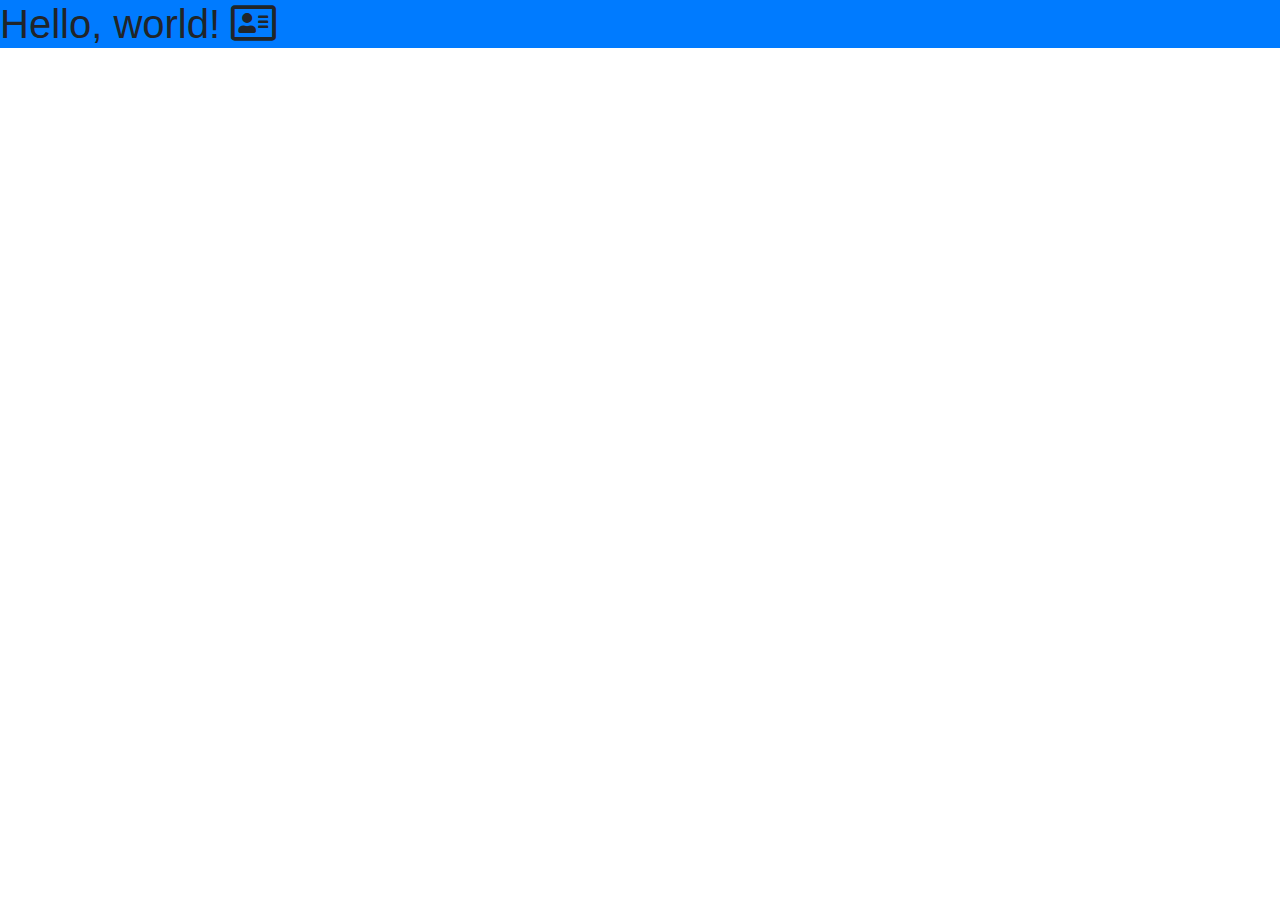
==== index.html @ 121bcf57 "formulario de login" ====
<!doctype html>
<html lang="es">

<head>
    <!-- Required meta tags -->
    <meta charset="utf-8">
    <meta name="viewport" content="width=device-width, initial-scale=1, shrink-to-fit=no">
    <link rel="viewport icon" type="image/png" href="images/favicon.png">

   
    <!-- carga del css de bootstrap  -->

    <link rel="stylesheet" href="css/bootstrap.min.css" >

    <!-- Carga de los iconos de font awesome  -->
    <link rel="stylesheet" href="css/all.css">

    <title>Sonrisas | Cuidamos tus dientes.</title>
</head>

<body>
    <h1 class="bg-primary">Hello, world! <i class="far fa-address-card"></i></h1>

    
    <!-- Carga de jQuery  -->
    <script src="js/jquery-3.4.1.min.js" ></script>

    <!-- Carga del popper  -->
    <script src="js/popper.min.js"></script>

    <!-- Cargar bootstrap  -->
    <script src="/js/bootstrap.min.js" integrity="sha384-JjSmVgyd0p3pXB1rRibZUAYoIIy6OrQ6VrjIEaFf/nJGzIxFDsf4x0xIM+B07jRM" crossorigin="anonymous"></script>
</body>

</html>
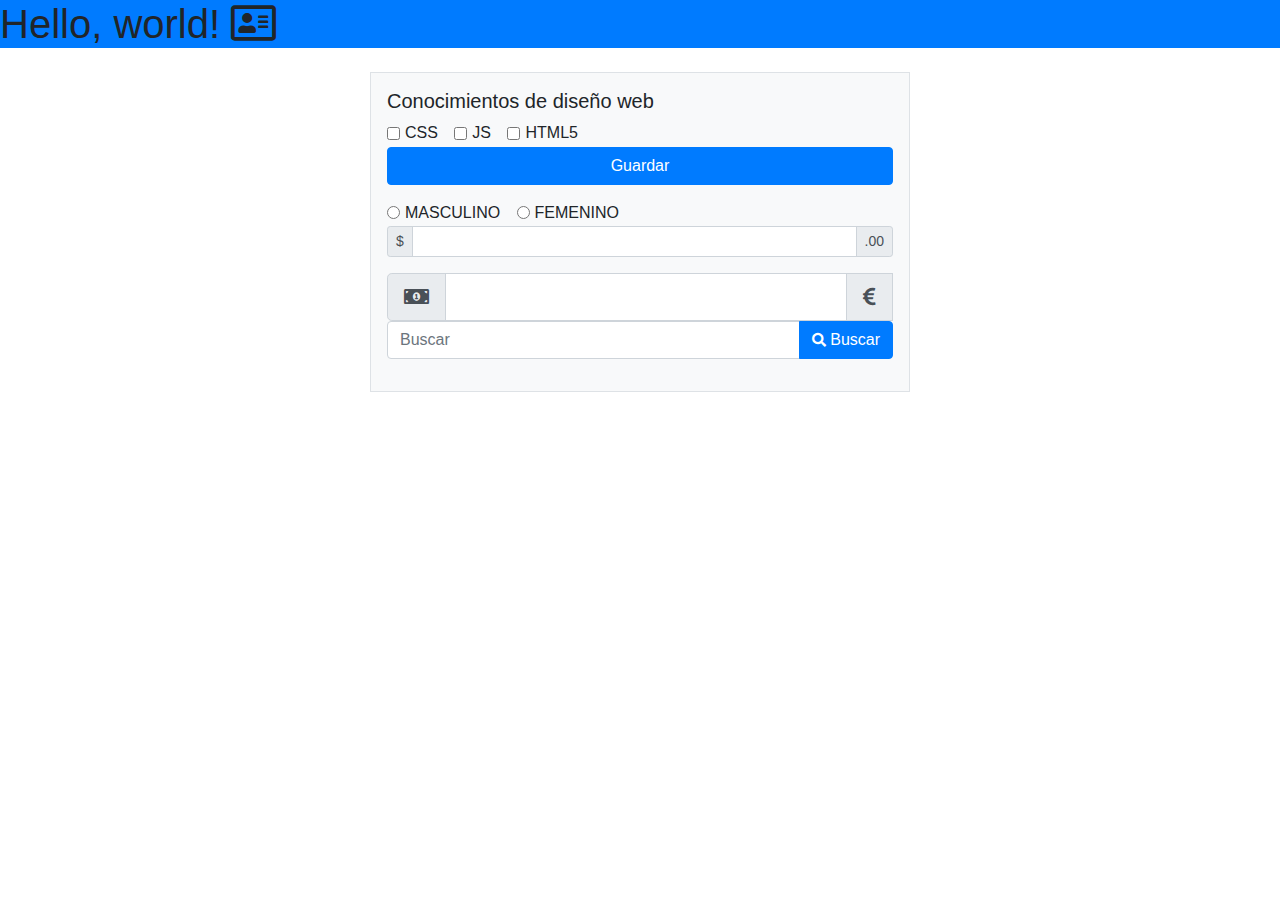
==== commit 2de0a3c5: "Ceckbox radiobuton input con iconos caja de busqueda" ====
--- a/index.html
+++ b/index.html
@@ -30,6 +30,99 @@
 
     <!-- Cargar bootstrap  -->
     <script src="/js/bootstrap.min.js" integrity="sha384-JjSmVgyd0p3pXB1rRibZUAYoIIy6OrQ6VrjIEaFf/nJGzIxFDsf4x0xIM+B07jRM" crossorigin="anonymous"></script>
+
+    <div class="container">
+
+        <div class="row justify-content-center">
+            <div class="col-12 col-lg-6">
+
+                <form class="border rounder bg-light p-3 mt-3">
+                    <div class="form-group">
+                        <label class="h5 d-block" >Conocimientos de diseño web</label>
+
+                                <!-- CHECKBOX  -->
+                        <div class="form-check form-check-inline">
+                            <input type="checkbox" class="form-check-input" name="conocimientos" value="css" id="css">
+                            <label for="css" class="form-check-label">CSS</label>
+                        </div>
+
+                        <div class="form-check form-check-inline">
+                            <input type="checkbox" class="form-check-input" name="conocimientos"  value="js" id="js">
+                            <label for="js" class="form-check-label">JS</label>
+                        </div>
+
+                        <div class="form-check form-check-inline">
+                            <input type="checkbox" class="form-check-input" name="conocimientos"  value="html5" id="html5">
+                            <label for="html5" class="form-check-label">HTML5</label>
+                        </div>
+
+                        <div class="form-group">
+                            <button type="submit" class="btn btn-primary btn-block">Guardar</button>
+                        </div>
+
+
+
+                        <!-- RADIOBUTON  -->
+                        <div class="form-check form-check-inline">
+                            <input type="radio" class="form-check-input" name="genero" value="masculino" id="masculino">
+                            <label for="masculino" class="form-check-label ">MASCULINO</label>
+                        </div>
+
+                        <div class="form-check form-check-inline">
+                            <input type="radio" class="form-check-input" name="genero" value="femenino" id="femenino">
+                            <label for="femenino" class="form-check-label ">FEMENINO</label>
+                        </div>
+
+
+                        <!-- ************************************************** -->
+                        <div class="form-group">
+
+                            <label for="precio" class="sr-only">Precio</label>
+                            <div class="input-group input-group-sm">
+                                <div class="input-group-prepend"><span class="input-group-text">$</span></div>
+                                <input type="text" class="form-control" name="precio" id="precio">
+                                <div class="input-group-append"><span class="input-group-text">.00</span></div>
+
+                            </div>
+                        </div>
+
+
+                        <div class="form-group">
+
+                            <label for="precio" class="sr-only">Precio</label>
+                            <div class="input-group input-group-lg">
+                                <div class="input-group-prepend"><span class="input-group-text">
+                                        <i class="fas fa-money-bill-alt"></i>
+                                </span></div>
+                                <input type="text" class="form-control" name="precio" id="precio">
+                                <div class="input-group-append"><span class="input-group-text">
+                                        <i class="fas fa-euro-sign"></i>
+                                </span></div>
+
+                            
+                                <div class="input-group mb-0">
+                                    <label for="buscar" class="sr-only">Buscar</label>
+                                    <div class="input-group">
+                                        <input type="text" name="buscar" id="buscar" placeholder="Buscar" class="form-control">
+                                        <div class="input-group-append">
+                                            <button type="submit" class="btn btn-primary"><i class="fas fa-search fa-sm mr-1"></i>Buscar</button>
+
+                                        </div>
+                                    </div>
+                                </div>
+
+                            </div>
+                        </div>
+
+
+                        
+                    </div>
+                </form>
+                
+            </div>
+        </div>
+        
+    </div>
 </body>
 
 </html>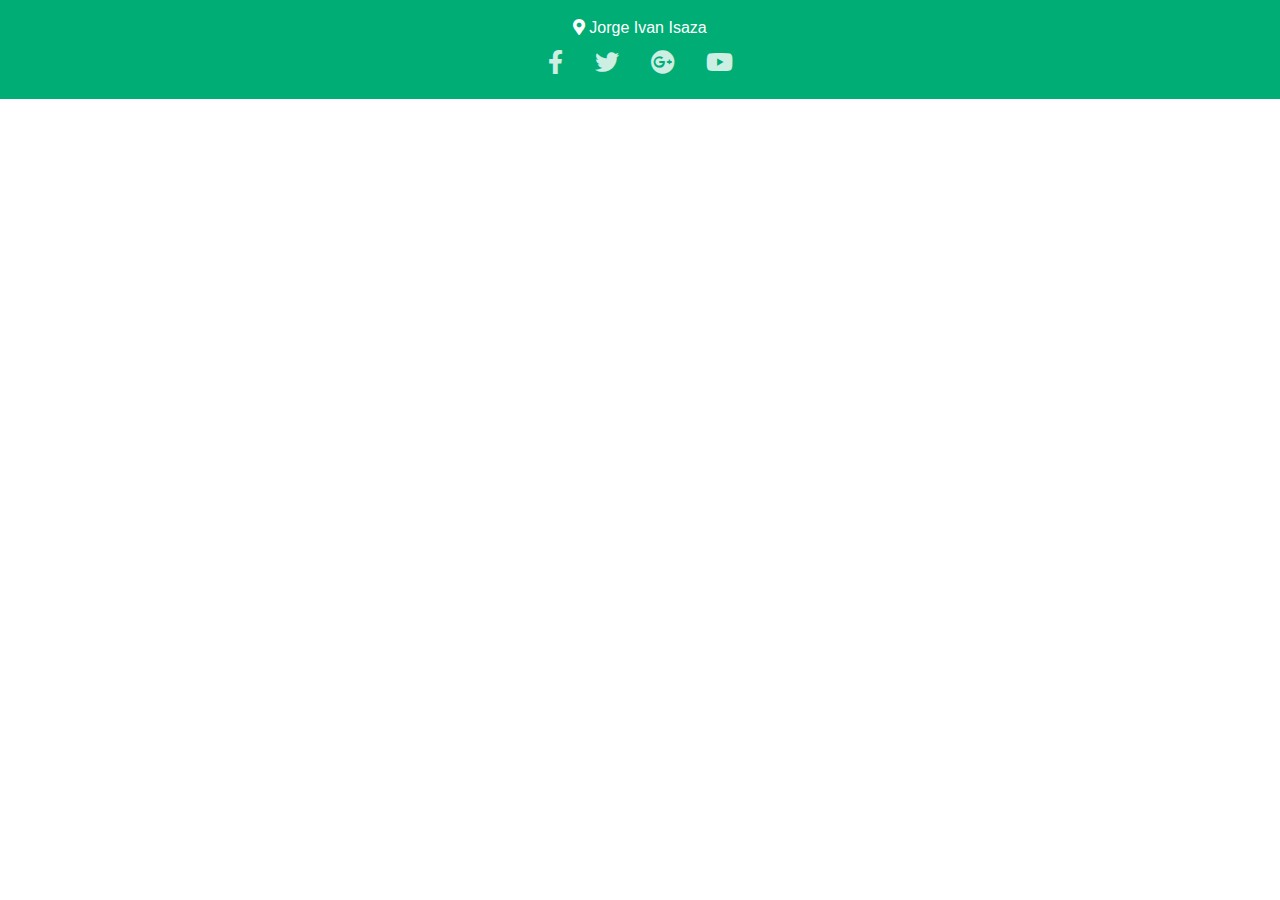
==== commit 22d28213: "Efectos botones redes sociales" ====
--- a/index.html
+++ b/index.html
@@ -15,11 +15,32 @@
     <!-- Carga de los iconos de font awesome  -->
     <link rel="stylesheet" href="css/all.css">
 
+    <!-- Carga de css personalizado  -->
+    <link rel="stylesheet" href="css/estilos.css">
+
     <title>Sonrisas | Cuidamos tus dientes.</title>
 </head>
 
 <body>
-    <h1 class="bg-primary">Hello, world! <i class="far fa-address-card"></i></h1>
+   
+    <section id="barra-contacto" class="bg-primary text-white py-3 text-center">
+        <div class="container">
+            <div class="row">
+                <div class="col-12">
+                    <i class="fas fa-map-marker-alt mr-1"></i><span>Jorge Ivan Isaza</span>
+                </div>
+
+                <div class="col-12">
+                    <ul class="redes-sociales list-unstyled d-inline-flex mb-0">
+                        <li><a href="#"><i class="fab fa-facebook-f"></i></a></li>
+                        <li><a href="#"><i class="fab fa-twitter"></i></a></li>
+                        <li><a href="#"><i class="fab fa-google-plus"></i></a></li>
+                        <li><a href="#"><i class="fab fa-youtube"></i></a></li>
+                    </ul>
+                </div>
+            </div>
+        </div>
+    </section>
 
     
     <!-- Carga de jQuery  -->
@@ -31,98 +52,7 @@
     <!-- Cargar bootstrap  -->
     <script src="/js/bootstrap.min.js" integrity="sha384-JjSmVgyd0p3pXB1rRibZUAYoIIy6OrQ6VrjIEaFf/nJGzIxFDsf4x0xIM+B07jRM" crossorigin="anonymous"></script>
 
-    <div class="container">
-
-        <div class="row justify-content-center">
-            <div class="col-12 col-lg-6">
-
-                <form class="border rounder bg-light p-3 mt-3">
-                    <div class="form-group">
-                        <label class="h5 d-block" >Conocimientos de diseño web</label>
-
-                                <!-- CHECKBOX  -->
-                        <div class="form-check form-check-inline">
-                            <input type="checkbox" class="form-check-input" name="conocimientos" value="css" id="css">
-                            <label for="css" class="form-check-label">CSS</label>
-                        </div>
-
-                        <div class="form-check form-check-inline">
-                            <input type="checkbox" class="form-check-input" name="conocimientos"  value="js" id="js">
-                            <label for="js" class="form-check-label">JS</label>
-                        </div>
-
-                        <div class="form-check form-check-inline">
-                            <input type="checkbox" class="form-check-input" name="conocimientos"  value="html5" id="html5">
-                            <label for="html5" class="form-check-label">HTML5</label>
-                        </div>
-
-                        <div class="form-group">
-                            <button type="submit" class="btn btn-primary btn-block">Guardar</button>
-                        </div>
-
-
-
-                        <!-- RADIOBUTON  -->
-                        <div class="form-check form-check-inline">
-                            <input type="radio" class="form-check-input" name="genero" value="masculino" id="masculino">
-                            <label for="masculino" class="form-check-label ">MASCULINO</label>
-                        </div>
-
-                        <div class="form-check form-check-inline">
-                            <input type="radio" class="form-check-input" name="genero" value="femenino" id="femenino">
-                            <label for="femenino" class="form-check-label ">FEMENINO</label>
-                        </div>
-
-
-                        <!-- ************************************************** -->
-                        <div class="form-group">
-
-                            <label for="precio" class="sr-only">Precio</label>
-                            <div class="input-group input-group-sm">
-                                <div class="input-group-prepend"><span class="input-group-text">$</span></div>
-                                <input type="text" class="form-control" name="precio" id="precio">
-                                <div class="input-group-append"><span class="input-group-text">.00</span></div>
-
-                            </div>
-                        </div>
-
-
-                        <div class="form-group">
-
-                            <label for="precio" class="sr-only">Precio</label>
-                            <div class="input-group input-group-lg">
-                                <div class="input-group-prepend"><span class="input-group-text">
-                                        <i class="fas fa-money-bill-alt"></i>
-                                </span></div>
-                                <input type="text" class="form-control" name="precio" id="precio">
-                                <div class="input-group-append"><span class="input-group-text">
-                                        <i class="fas fa-euro-sign"></i>
-                                </span></div>
-
-                            
-                                <div class="input-group mb-0">
-                                    <label for="buscar" class="sr-only">Buscar</label>
-                                    <div class="input-group">
-                                        <input type="text" name="buscar" id="buscar" placeholder="Buscar" class="form-control">
-                                        <div class="input-group-append">
-                                            <button type="submit" class="btn btn-primary"><i class="fas fa-search fa-sm mr-1"></i>Buscar</button>
-
-                                        </div>
-                                    </div>
-                                </div>
-
-                            </div>
-                        </div>
-
-
-                        
-                    </div>
-                </form>
-                
-            </div>
-        </div>
-        
-    </div>
+    
 </body>
 
 </html>--- a/css/estilos.css
+++ b/css/estilos.css
@@ -0,0 +1,48 @@
+/*-----------------------------------------------------------------
+1. TIPOGRAFIA DEL SITIO
+------------------------------------------------------------------*/
+html {
+  font-size: 13; }
+
+body {
+  font-family: 'Arial';
+  color: #696969; }
+
+/*-----------------------------------------------------------------
+2. ESTILOS GENERALES DE BOTONES
+------------------------------------------------------------------*/
+/*-----------------------------------------------------------------
+3. ESTILOS COLOR PRINCIPAL
+------------------------------------------------------------------*/
+.bg-primary {
+  background-color: #00ad75 !important; }
+
+.text-primary {
+  color: #00ad75 !important; }
+
+/*-----------------------------------------------------------------
+3. ESTILOS COLOR SECUNDARIO
+------------------------------------------------------------------*/
+.bg-secondary {
+  background-color: #35363c !important; }
+
+.text-primary {
+  color: #35363c !important; }
+
+/*-----------------------------------------------------------------
+3. ESTILOS PARA ".redes-sociales"
+------------------------------------------------------------------*/
+.redes-sociales li a i {
+  color: #fff;
+  font-size: 1.5rem;
+  padding: .6rem 1rem;
+  opacity: .8;
+  -webkit-transition: all .3s ease-in-out;
+  transition: all .3s ease-in-out; }
+
+.redes-sociales li a i:hover {
+  opacity: 1;
+  -webkit-transform: scale(1.3) rotate(360deg);
+          transform: scale(1.3) rotate(360deg); }
+
+/*# sourceMappingURL=estilos.css.map */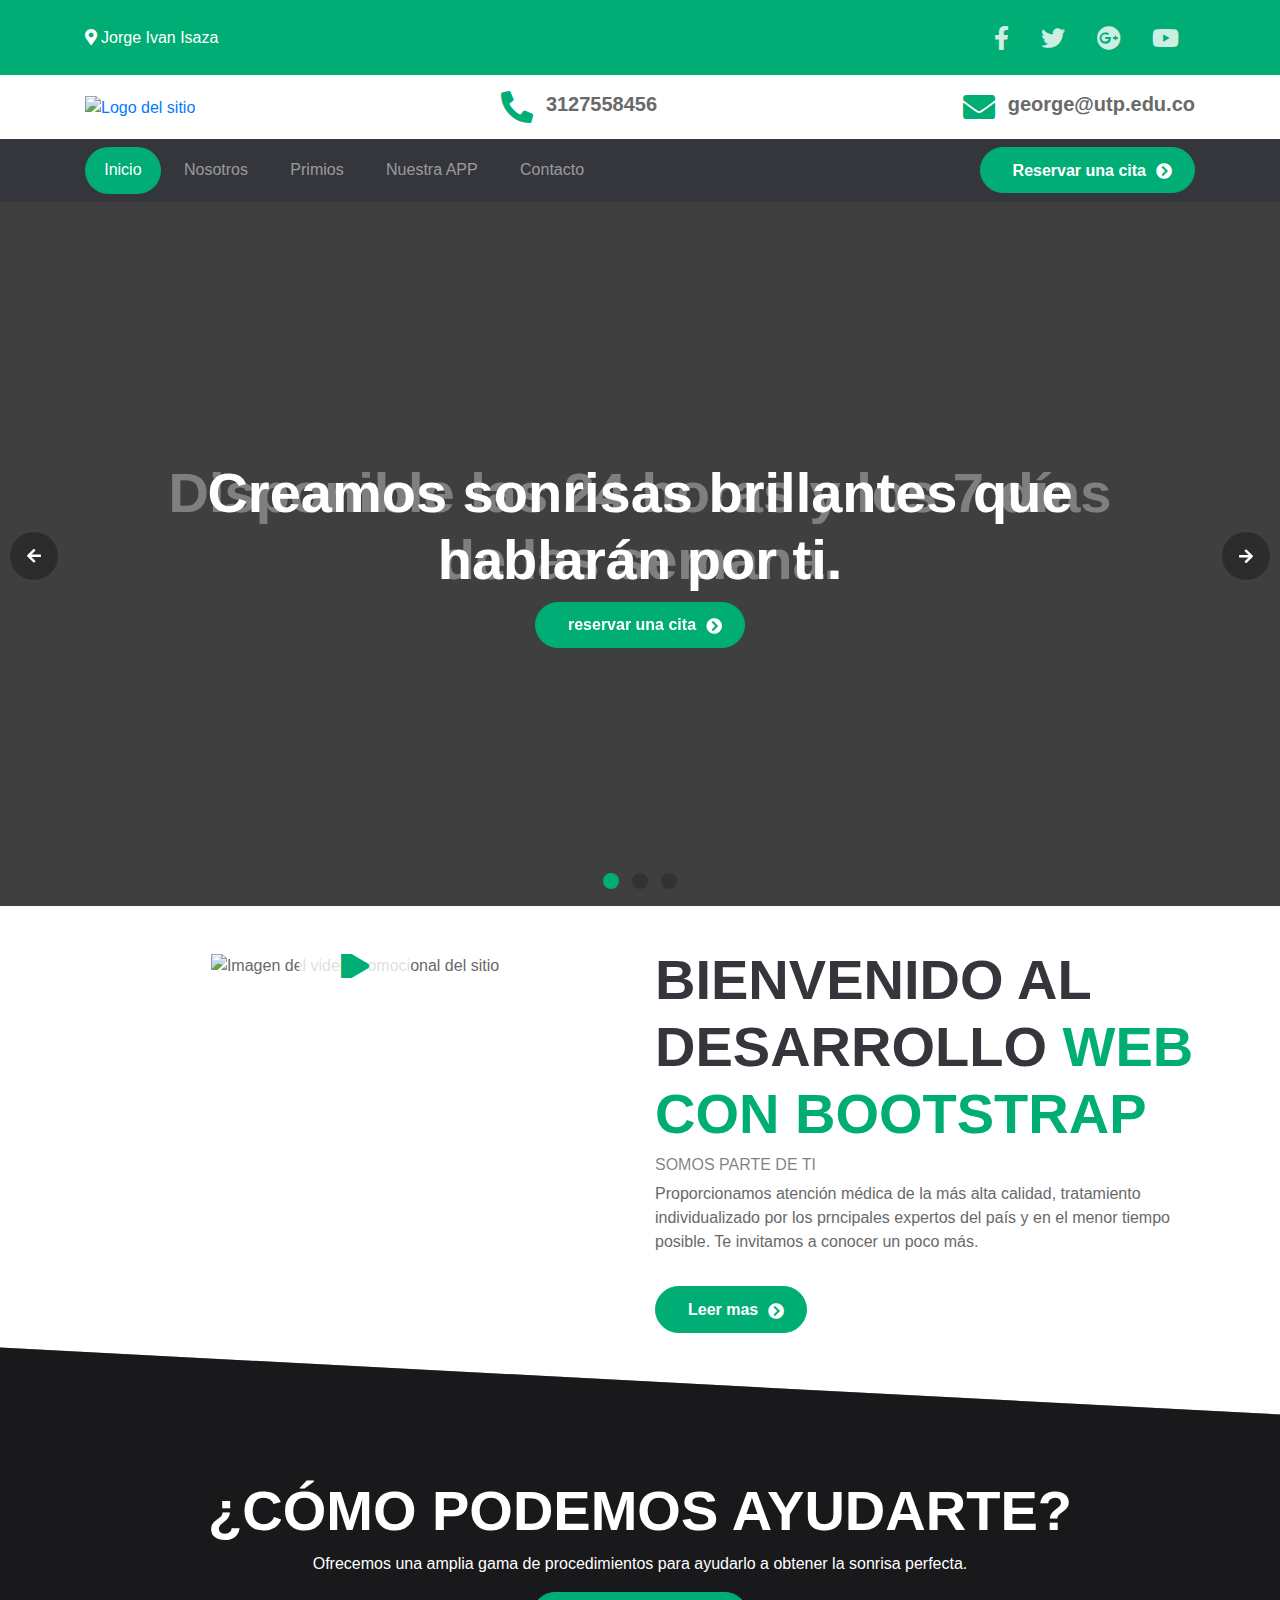
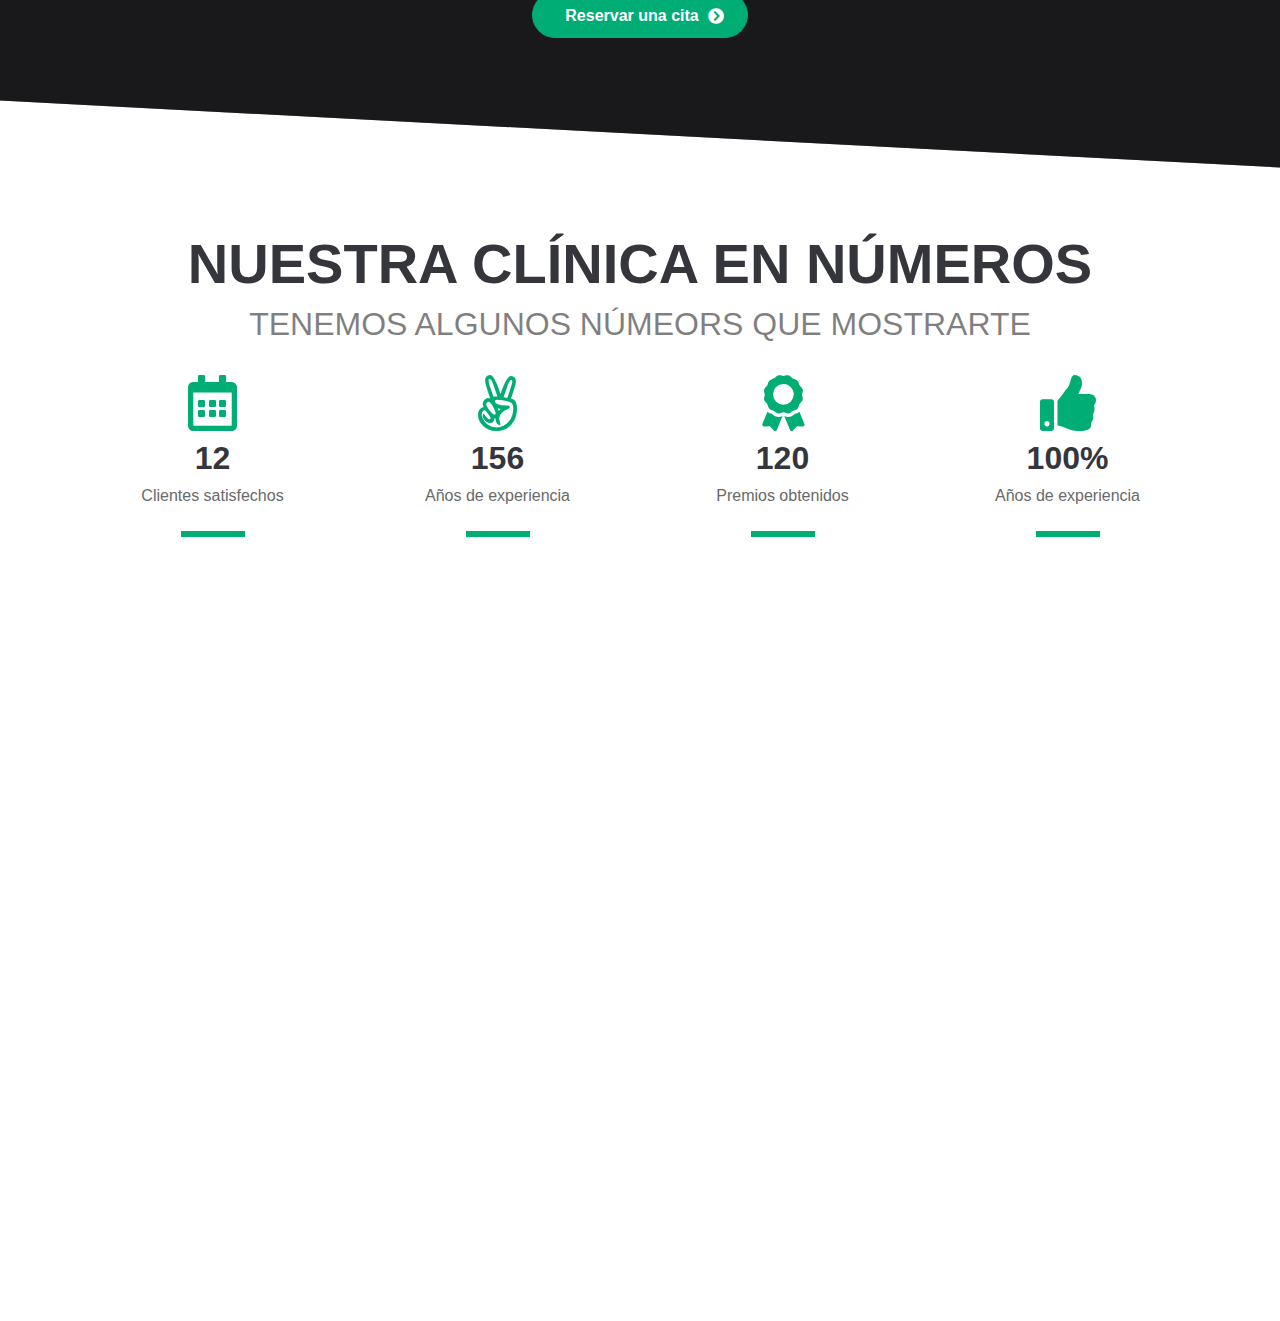
==== commit 133800fd: "secciones bienvenidos, te ayudamos y premios" ====
--- a/index.html
+++ b/index.html
@@ -15,6 +15,15 @@
     <!-- Carga de los iconos de font awesome  -->
     <link rel="stylesheet" href="css/all.css">
 
+    <!-- Carga del CSS de Swiper  -->
+    <link rel="stylesheet" href="css/swiper.min.css">
+
+    <!-- Carga del CSS de venobox  -->
+    <link rel="stylesheet" href="css/venobox.css">
+
+    <!-- Carga del CSS de jarallax  -->
+    <link rel="stylesheet" href="css/jarallax.css">
+
     <!-- Carga de css personalizado  -->
     <link rel="stylesheet" href="css/estilos.css">
 
@@ -23,14 +32,15 @@
 
 <body>
    
+    <!-- Seccion #barra contacto  -->
     <section id="barra-contacto" class="bg-primary text-white py-3 text-center">
         <div class="container">
-            <div class="row">
-                <div class="col-12">
+            <div class="row justify-content-md-between align-items-sm-center">
+                <div class="col-12 col-sm-auto">
                     <i class="fas fa-map-marker-alt mr-1"></i><span>Jorge Ivan Isaza</span>
                 </div>
 
-                <div class="col-12">
+                <div class="col-12 col-sm-auto">
                     <ul class="redes-sociales list-unstyled d-inline-flex mb-0">
                         <li><a href="#"><i class="fab fa-facebook-f"></i></a></li>
                         <li><a href="#"><i class="fab fa-twitter"></i></a></li>
@@ -42,6 +52,204 @@
         </div>
     </section>
 
+
+    <!-- Seccion #detalles-encabezado  -->
+    <section id="detales-encabezado" class="d-none d-md-block py-3">
+        <div class="container">
+            <div class="row justify-content-md-between align-items-md-center">
+                <div class="col-auto ">
+                    <a href="#" class="logo">
+                        <img src="images/logo.svg" alt="Logo del sitio" width="200">
+                    </a>
+                </div>
+
+                <div class="col-auto">
+                    <i class="fas fa-phone-alt fa-2x  align-middle  text-primary"></i>
+                    <span class="font-weight-bold h5 ml-2 ">3127558456</span>
+                </div>
+
+                <div class="col-auto">
+                    <i class="fas fa-envelope fa-2x  align-middle  text-primary"></i>
+                    <span class="font-weight-bold h5 ml-2 ">george@utp.edu.co</span>
+                </div>
+            </div>
+        </div>
+    </section>
+
+
+    <!-- Sección menu de navegacion  -->
+    <nav id="menu-navegacion" class="navbar navbar-dark bg-secondary navbar-expand-md">
+        <div class="container">
+            <button type="button" class="navbar-toggler" data-toggle="collapse" data-target="#menu-principal"
+            aria-expanded="false" aria-label="menú principal">
+            <span class="boton-menu"></span>
+            </button>
+            <a href="#" class="btn btn-primary order-md-1">Reservar una cita</a>
+
+            <div class="collapse navbar-collapse" id="menu-principal">
+                <ul class="navbar-nav mt-3 mt-md-0">
+                    <li class="nav-item mb-1 mb-md-0 mr-md-1"><a href="#" class="nav-link active">Inicio</a></li>
+                    <li class="nav-item mb-1 mb-md-0 mr-md-1"><a href="#" class="nav-link">Nosotros</a></li>
+                    <li class="nav-item mb-1 mb-md-0 mr-md-1"><a href="#" class="nav-link">Primios</a></li>
+                    <li class="nav-item mb-1 mb-md-0 mr-md-1"><a href="#" class="nav-link">Nuestra APP</a></li>
+                    <li class="nav-item mb-1 mb-md-0 mr-md-0"><a href="#" class="nav-link">Contacto</a></li>
+                </ul>
+            </div>
+        </div>
+    </nav>
+
+
+<!-- Seccion #animacion -->
+<section id="animacion"  class="swiper-container">
+    
+    <div class="swiper-wrapper">
+            <div class="swiper-slide d-flex justify-content-center align-items-center" style="background-image:url('images/fondo-slide-1.jpg')">
+                <div class="container">
+                    <div class="row justify-content-center">
+                        <div class="col-9 col-sm-11">
+                            <h2 class="display-4 font-weight-bold">
+                                Creamos sonrisas brillantes que hablarán por ti.
+                            </h2>
+                            <a href="#" class="btn btn-primary">reservar una cita</a>
+                        </div>
+                    </div>
+                </div>    
+            </div>
+            <div class="swiper-slide d-flex justify-content-center align-items-center" style="background-image:url('images/fondo-slide-2.jpg')">
+                
+                <div class="container ">
+                    <div class="row justify-content-center">
+                        <div class="col-9 col-sm-11">
+                            <h2 class="display-4 font-weight-bold">
+                                Recervar una cita ahora es muy fácil.
+                            </h2>
+                            <a href="#" class="btn btn-primary">reservar una cita</a>
+                        </div>
+                    </div>
+                </div> 
+
+            </div>
+            <div class="swiper-slide d-flex justify-content-center align-items-center" style="background-image:url('images/fondo-slide-3.jpg')">
+            
+                <div class="container">
+                    <div class="row justify-content-center">
+                        <div class="col-9 col-sm-11">
+                            <h2 class="display-4 font-weight-bold">
+                                Disponible las 24 horas y los 7 días de las semana.
+                            </h2>
+                            <a href="#" class="btn btn-primary">reservar una cita</a>
+                        </div>
+                    </div>
+                </div> 
+
+            </div>
+            
+    </div>
+
+    <!-- Botones de navegacion -->
+    <div class="swiper-button-prev"></div>
+    <div class="swiper-button-next"></div>
+
+    <!-- Botones de paginacion -->
+    <div class="swiper-pagination"></div>
+            
+    
+</section> 
+
+<!-- seccion #bienvenidos -->
+<section id="bienvenidos" class="py-5">
+    <div class="container">
+        <div class="row">
+            <div class="col-12 col-lg-6 text-center">
+                <div class="contenedor-video d-inline-block position-relative text-truncate">
+                    <img src="images/fondo-video.jpg" alt="Imagen del video promocional del sitio" class="img-fluid">
+                
+                    <a href="https://www.youtube.com/watch?v=D80L0t1NlKE" class="venobox-video" data-vbtype="video"><i class="fas fa-play"></i></a>
+                </div>
+            </div>
+            <div class="col-12 col-lg-6 pt-4 pt-lg-0 text-center text-lg-left">
+                <h2 class="display-4 font-weight-bold text-secondary mt-lg-n2">
+                    BIENVENIDO AL DESARROLLO <span class="text-primary"> WEB CON BOOTSTRAP</span>
+                </h2>
+                <h6 class="text-black-50 ">SOMOS PARTE DE TI</h6>
+                <p>
+                    Proporcionamos atención médica de la más alta calidad, tratamiento individualizado por los 
+                    prncipales expertos del país y en el menor tiempo posible. Te invitamos a conocer un poco más.
+                </p>
+                <a href="#" class="btn btn-primary mt-3">Leer mas</a>
+            </div>
+        </div>
+    </div>
+
+</section>
+
+
+<!-- seccion #te-ayudamos -->
+<section id="te-ayudamos" class="bg-secondary text-white text-center py-5 jarallax" data-jarallax data-speed="0.7">
+    <picture class="jarallax-img">
+        <source media="(min-width:1200px)" srcset="images/fondo-te-ayudamos-xl.jpg">
+        <source media="(min-width:768px)" srcset="images/fondo-te-ayudamos-md.jpg">
+        <img srcset="images/fondo-te-ayudamos.jpg" alt="Fondo como podemos ayudarte" class="w-100">
+    </picture>
+
+    <div class="container">
+        <div class="row py-5">
+            <div class="col-12">
+                <h2 class="display-4 font-weight-bold">¿CÓMO PODEMOS AYUDARTE?</h2>
+                <p>Ofrecemos una amplia gama de procedimientos para ayudarlo a obtener la sonrisa perfecta.</p>
+                <a href="#" class="btn btn-primary">Reservar una cita</a>
+            </div>
+        </div>
+
+    </div>
+</section>
+
+
+<!-- Seccion #premios -->
+<section id="premios" class="py-5 text-center">
+    <div class="container py-5">
+        <h2 class="display-4 font-weight-bold text-secondary">NUESTRA CLÍNICA EN NÚMEROS</h2>
+        <h2 class="text-black-50">TENEMOS ALGUNOS NÚMEORS QUE MOSTRARTE</h2>
+
+        <div class="row">
+            <div class="col-6 col-md-3 py-4">
+                <i class="far fa-calendar-alt text-primary display-4 mb-2"></i>
+                <div class="font-weight-bold text-secondary h2">
+                    <span class="counter" data-counterup-beginat="0" data-counterUp-time="500">12</span>
+                </div>
+                <h6>Clientes satisfechos</h6>
+                <div class="contador-linea"></div>
+            </div>
+            <div class="col-6 col-md-3 py-4">
+                <i class="fab fa-angellist text-primary display-4 mb-2"></i>
+                <div class="font-weight-bold text-secondary h2">
+                    <span class="counter" data-counterup-beginat="0" data-counterUp-time="1000">156</span>
+                </div>
+                <h6>Años de experiencia</h6>
+                <div class="contador-linea"></div>
+            </div>
+            <div class="col-6 col-md-3 py-4">
+                <i class="fas fa-award text-primary display-4 mb-2"></i>
+                <div class="font-weight-bold text-secondary h2">
+                    <span class="counter" data-counterup-beginat="0" data-counterUp-time="1500">120</span>
+                </div>
+                <h6>Premios obtenidos</h6>
+                <div class="contador-linea"></div></div>
+            <div class="col-6 col-md-3 py-4">
+                <i class="fas fa-thumbs-up text-primary display-4 mb-2"></i>
+                <div class="font-weight-bold text-secondary h2">
+                    <span class="counter" data-counterup-beginat="0" data-counterUp-time="2000">100</span><span>%</span>
+                </div>
+                <h6>Años de experiencia</h6>
+                <div class="contador-linea"></div>
+            </div>
+        </div>
+    </div>
+</section>
+
+
+
+
     
     <!-- Carga de jQuery  -->
     <script src="js/jquery-3.4.1.min.js" ></script>
@@ -49,8 +257,26 @@
     <!-- Carga del popper  -->
     <script src="js/popper.min.js"></script>
 
-    <!-- Cargar bootstrap  -->
-    <script src="/js/bootstrap.min.js" integrity="sha384-JjSmVgyd0p3pXB1rRibZUAYoIIy6OrQ6VrjIEaFf/nJGzIxFDsf4x0xIM+B07jRM" crossorigin="anonymous"></script>
+    <!-- Carga de bootstrap -->
+    <script src="js/bootstrap.min.js" ></script>
+    
+     <!-- Carga de Swiper  -->
+     <script src="js/swiper.min.js"></script>
+
+     <!-- Carga de venobox  -->
+     <script src="js/venobox.min.js"></script>
+
+     <!-- Carga de jarallax  -->
+     <script src="js/jarallax.min.js"></script>
+
+     <!-- Carga de jquery.waypoints  -->
+     <script src="js/jquery.waypoints.min.js"></script>
+
+      <!-- Carga de jquery.counter  -->
+      <script src="js/jquery.counterup.min.js"></script>
+
+     <!-- Archivo para configurar e iniciar las funciones de los scripts -->
+    <script src="js/mis-scripts.js" ></script>
 
     
 </body>
--- a/css/venobox.css
+++ b/css/venobox.css
@@ -0,0 +1,230 @@
+/* ------ venobox.css --------*/
+.vbox-overlay *, .vbox-overlay *:before, .vbox-overlay *:after{
+    -webkit-backface-visibility: hidden;
+    -webkit-box-sizing:border-box;
+    -moz-box-sizing:border-box;
+    box-sizing:border-box;
+}
+.vbox-overlay * { 
+    -webkit-backface-visibility: visible;
+    backface-visibility: visible;
+}
+.vbox-overlay{
+    display: -webkit-flex;
+    display: flex;
+    -webkit-flex-direction: column;
+    flex-direction: column;
+    -webkit-justify-content: center;
+    justify-content: center;
+    -webkit-align-items: center;
+    align-items: center;
+    position: fixed;
+    left: 0;
+    top: 0;
+    bottom: 0;
+    right: 0;
+    z-index: 1040;
+    -webkit-transform:translateZ(1000px);
+    transform: translateZ(1000px);
+    transform-style: preserve-3d;
+}
+
+/* ----- navigation ----- */
+.vbox-title{
+    width: 100%;
+    height: 40px;
+    float: left;
+    text-align: center;
+    line-height: 28px;
+    font-size: 12px;
+    padding: 6px 40px;
+    overflow: hidden;
+    position: fixed;
+    display: none;
+    left: 0;
+    z-index: 1050;
+}
+.vbox-close{
+    cursor: pointer;
+    position: fixed;
+    top: -1px;
+    right: 0;
+    width: 50px;
+    height: 40px;
+    padding: 6px;
+    display: block;
+    background-position:10px center;
+    overflow: hidden;
+    font-size: 24px;
+    line-height: 1;
+    text-align: center;
+    z-index: 1050;
+}
+.vbox-num{
+    cursor: pointer;
+    position: fixed;
+    left: 0;
+    height: 40px;
+    display: block;
+    overflow: hidden;
+    line-height: 28px;
+    font-size: 12px;
+    padding: 6px 10px;
+    display: none;
+    z-index: 1050;
+}
+/* ----- navigation ARROWS ----- */
+.vbox-next, .vbox-prev{
+    position: fixed;
+    top: 50%;
+    margin-top: -15px;
+    overflow: hidden;
+    cursor: pointer;
+    display: block;
+    width: 45px;
+    height: 45px;
+    z-index: 1050;
+}
+.vbox-next span, .vbox-prev span{
+    position: relative;
+    width: 20px;
+    height: 20px;
+    border: 2px solid transparent;
+    border-top-color: #B6B6B6;
+    border-right-color: #B6B6B6;
+    text-indent: -100px;
+    position: absolute;
+    top: 8px;
+    display: block;
+}
+.vbox-prev{
+    left: 15px;
+}
+.vbox-next{
+    right: 15px;
+}
+.vbox-prev span{
+    left: 10px;
+    -ms-transform: rotate(-135deg);
+    -webkit-transform: rotate(-135deg);
+    transform: rotate(-135deg);
+}
+.vbox-next span{
+    -ms-transform: rotate(45deg);
+    -webkit-transform: rotate(45deg);
+    transform: rotate(45deg);
+    right: 10px;
+}
+/* ------- inline window ------ */
+.vbox-inline{
+    width: 420px;
+    height: 315px;
+    height: 70vh;
+    padding: 10px;
+    background: #fff;
+    margin: 0 auto;
+    overflow: auto;
+    text-align: left;
+}
+/* ------- Video & iFrames window ------ */
+.venoframe{
+    max-width: 100%;
+    width: 100%;
+    border: none;
+    width: 100%;
+    height: 260px;
+    height: 70vh;
+}
+.venoframe.vbvid{
+    height: 260px;
+}
+@media (min-width: 768px) {
+    .venoframe, .vbox-inline{
+        width: 90%;
+        height: 360px;
+        height: 70vh;
+    }
+    .venoframe.vbvid{
+        width: 640px;
+        height: 360px;
+    }
+}
+@media (min-width: 992px) {
+    .venoframe, .vbox-inline{
+        max-width: 1200px;
+        width: 80%;
+        height: 540px;
+        height: 70vh;
+    }
+    .venoframe.vbvid{
+        width: 960px;
+        height: 540px;
+    }
+}
+/* 
+Please do NOT edit this part! 
+or at least read this note: http://i.imgur.com/7C0ws9e.gif
+*/
+.vbox-open{
+    overflow: hidden;
+}
+.vbox-container{
+    position: absolute;
+    left: 0;
+    right: 0;
+    top: 0;
+    bottom: 0;
+    overflow-x: hidden;
+    overflow-y: scroll;
+    overflow-scrolling: touch;
+    -webkit-overflow-scrolling: touch;
+    z-index: 20;
+    max-height: 100%;
+
+}
+
+.vbox-content{
+    text-align: center;
+    float: left;
+    width: 100%;
+    position: relative;
+    overflow: hidden;
+    padding: 20px 10px;
+}
+.vbox-container img{
+    max-width: 100%;
+    height: auto;
+}
+.figlio{
+    box-shadow: 0 0 12px rgba(0,0,0,0.19), 0 6px 6px rgba(0,0,0,0.23);
+    max-width: 100%;
+    text-align: initial;
+}
+img.figlio{
+    -webkit-user-select: none;
+-khtml-user-select: none;
+-moz-user-select: none;
+-o-user-select: none;
+user-select: none;
+}
+.vbox-content.swipe-left{
+    margin-left: -200px !important;
+}
+.vbox-content.swipe-right{
+    margin-left: 200px !important;
+}
+.animated{
+    webkit-transition: margin 300ms ease-out;
+    transition: margin 300ms ease-out;
+}
+.animate-in{
+    opacity: 1;
+}
+.animate-out{
+    opacity: 0;
+}
+/* ---------- preloader ----------
+ * SPINKIT 
+ * http://tobiasahlin.com/spinkit/
+-------------------------------- */
+.sk-double-bounce,.sk-rotating-plane{width:40px;height:40px;margin:40px auto}.sk-rotating-plane{background-color:#333;-webkit-animation:sk-rotatePlane 1.2s infinite ease-in-out;animation:sk-rotatePlane 1.2s infinite ease-in-out}@-webkit-keyframes sk-rotatePlane{0%{-webkit-transform:perspective(120px) rotateX(0) rotateY(0);transform:perspective(120px) rotateX(0) rotateY(0)}50%{-webkit-transform:perspective(120px) rotateX(-180.1deg) rotateY(0);transform:perspective(120px) rotateX(-180.1deg) rotateY(0)}100%{-webkit-transform:perspective(120px) rotateX(-180deg) rotateY(-179.9deg);transform:perspective(120px) rotateX(-180deg) rotateY(-179.9deg)}}@keyframes sk-rotatePlane{0%{-webkit-transform:perspective(120px) rotateX(0) rotateY(0);transform:perspective(120px) rotateX(0) rotateY(0)}50%{-webkit-transform:perspective(120px) rotateX(-180.1deg) rotateY(0);transform:perspective(120px) rotateX(-180.1deg) rotateY(0)}100%{-webkit-transform:perspective(120px) rotateX(-180deg) rotateY(-179.9deg);transform:perspective(120px) rotateX(-180deg) rotateY(-179.9deg)}}.sk-double-bounce{position:relative}.sk-double-bounce .sk-child{width:100%;height:100%;border-radius:50%;background-color:#333;opacity:.6;position:absolute;top:0;left:0;-webkit-animation:sk-doubleBounce 2s infinite ease-in-out;animation:sk-doubleBounce 2s infinite ease-in-out}.sk-chasing-dots .sk-child,.sk-spinner-pulse,.sk-three-bounce .sk-child{background-color:#333;border-radius:100%}.sk-double-bounce .sk-double-bounce2{-webkit-animation-delay:-1s;animation-delay:-1s}@-webkit-keyframes sk-doubleBounce{0%,100%{-webkit-transform:scale(0);transform:scale(0)}50%{-webkit-transform:scale(1);transform:scale(1)}}@keyframes sk-doubleBounce{0%,100%{-webkit-transform:scale(0);transform:scale(0)}50%{-webkit-transform:scale(1);transform:scale(1)}}.sk-wave{margin:40px auto;width:50px;height:40px;text-align:center;font-size:10px}.sk-wave .sk-rect{background-color:#333;height:100%;width:6px;display:inline-block;-webkit-animation:sk-waveStretchDelay 1.2s infinite ease-in-out;animation:sk-waveStretchDelay 1.2s infinite ease-in-out}.sk-wave .sk-rect1{-webkit-animation-delay:-1.2s;animation-delay:-1.2s}.sk-wave .sk-rect2{-webkit-animation-delay:-1.1s;animation-delay:-1.1s}.sk-wave .sk-rect3{-webkit-animation-delay:-1s;animation-delay:-1s}.sk-wave .sk-rect4{-webkit-animation-delay:-.9s;animation-delay:-.9s}.sk-wave .sk-rect5{-webkit-animation-delay:-.8s;animation-delay:-.8s}@-webkit-keyframes sk-waveStretchDelay{0%,100%,40%{-webkit-transform:scaleY(.4);transform:scaleY(.4)}20%{-webkit-transform:scaleY(1);transform:scaleY(1)}}@keyframes sk-waveStretchDelay{0%,100%,40%{-webkit-transform:scaleY(.4);transform:scaleY(.4)}20%{-webkit-transform:scaleY(1);transform:scaleY(1)}}.sk-wandering-cubes{margin:40px auto;width:40px;height:40px;position:relative}.sk-wandering-cubes .sk-cube{background-color:#333;width:10px;height:10px;position:absolute;top:0;left:0;-webkit-animation:sk-wanderingCube 1.8s ease-in-out -1.8s infinite both;animation:sk-wanderingCube 1.8s ease-in-out -1.8s infinite both}.sk-chasing-dots,.sk-spinner-pulse{width:40px;height:40px;margin:40px auto}.sk-wandering-cubes .sk-cube2{-webkit-animation-delay:-.9s;animation-delay:-.9s}@-webkit-keyframes sk-wanderingCube{0%{-webkit-transform:rotate(0);transform:rotate(0)}25%{-webkit-transform:translateX(30px) rotate(-90deg) scale(.5);transform:translateX(30px) rotate(-90deg) scale(.5)}50%{-webkit-transform:translateX(30px) translateY(30px) rotate(-179deg);transform:translateX(30px) translateY(30px) rotate(-179deg)}50.1%{-webkit-transform:translateX(30px) translateY(30px) rotate(-180deg);transform:translateX(30px) translateY(30px) rotate(-180deg)}75%{-webkit-transform:translateX(0) translateY(30px) rotate(-270deg) scale(.5);transform:translateX(0) translateY(30px) rotate(-270deg) scale(.5)}100%{-webkit-transform:rotate(-360deg);transform:rotate(-360deg)}}@keyframes sk-wanderingCube{0%{-webkit-transform:rotate(0);transform:rotate(0)}25%{-webkit-transform:translateX(30px) rotate(-90deg) scale(.5);transform:translateX(30px) rotate(-90deg) scale(.5)}50%{-webkit-transform:translateX(30px) translateY(30px) rotate(-179deg);transform:translateX(30px) translateY(30px) rotate(-179deg)}50.1%{-webkit-transform:translateX(30px) translateY(30px) rotate(-180deg);transform:translateX(30px) translateY(30px) rotate(-180deg)}75%{-webkit-transform:translateX(0) translateY(30px) rotate(-270deg) scale(.5);transform:translateX(0) translateY(30px) rotate(-270deg) scale(.5)}100%{-webkit-transform:rotate(-360deg);transform:rotate(-360deg)}}.sk-spinner-pulse{-webkit-animation:sk-pulseScaleOut 1s infinite ease-in-out;animation:sk-pulseScaleOut 1s infinite ease-in-out}@-webkit-keyframes sk-pulseScaleOut{0%{-webkit-transform:scale(0);transform:scale(0)}100%{-webkit-transform:scale(1);transform:scale(1);opacity:0}}@keyframes sk-pulseScaleOut{0%{-webkit-transform:scale(0);transform:scale(0)}100%{-webkit-transform:scale(1);transform:scale(1);opacity:0}}.sk-chasing-dots{position:relative;text-align:center;-webkit-animation:sk-chasingDotsRotate 2s infinite linear;animation:sk-chasingDotsRotate 2s infinite linear}.sk-chasing-dots .sk-child{width:60%;height:60%;display:inline-block;position:absolute;top:0;-webkit-animation:sk-chasingDotsBounce 2s infinite ease-in-out;animation:sk-chasingDotsBounce 2s infinite ease-in-out}.sk-chasing-dots .sk-dot2{top:auto;bottom:0;-webkit-animation-delay:-1s;animation-delay:-1s}@-webkit-keyframes sk-chasingDotsRotate{100%{-webkit-transform:rotate(360deg);transform:rotate(360deg)}}@keyframes sk-chasingDotsRotate{100%{-webkit-transform:rotate(360deg);transform:rotate(360deg)}}@-webkit-keyframes sk-chasingDotsBounce{0%,100%{-webkit-transform:scale(0);transform:scale(0)}50%{-webkit-transform:scale(1);transform:scale(1)}}@keyframes sk-chasingDotsBounce{0%,100%{-webkit-transform:scale(0);transform:scale(0)}50%{-webkit-transform:scale(1);transform:scale(1)}}.sk-three-bounce{margin:40px auto;width:80px;text-align:center}.sk-three-bounce .sk-child{width:20px;height:20px;display:inline-block;-webkit-animation:sk-three-bounce 1.4s ease-in-out 0s infinite both;animation:sk-three-bounce 1.4s ease-in-out 0s infinite both}.sk-circle .sk-child:before,.sk-fading-circle .sk-circle:before{display:block;border-radius:100%;content:'';background-color:#333}.sk-three-bounce .sk-bounce1{-webkit-animation-delay:-.32s;animation-delay:-.32s}.sk-three-bounce .sk-bounce2{-webkit-animation-delay:-.16s;animation-delay:-.16s}@-webkit-keyframes sk-three-bounce{0%,100%,80%{-webkit-transform:scale(0);transform:scale(0)}40%{-webkit-transform:scale(1);transform:scale(1)}}@keyframes sk-three-bounce{0%,100%,80%{-webkit-transform:scale(0);transform:scale(0)}40%{-webkit-transform:scale(1);transform:scale(1)}}.sk-circle{margin:40px auto;width:40px;height:40px;position:relative}.sk-circle .sk-child{width:100%;height:100%;position:absolute;left:0;top:0}.sk-circle .sk-child:before{margin:0 auto;width:15%;height:15%;-webkit-animation:sk-circleBounceDelay 1.2s infinite ease-in-out both;animation:sk-circleBounceDelay 1.2s infinite ease-in-out both}.sk-circle .sk-circle2{-webkit-transform:rotate(30deg);-ms-transform:rotate(30deg);transform:rotate(30deg)}.sk-circle .sk-circle3{-webkit-transform:rotate(60deg);-ms-transform:rotate(60deg);transform:rotate(60deg)}.sk-circle .sk-circle4{-webkit-transform:rotate(90deg);-ms-transform:rotate(90deg);transform:rotate(90deg)}.sk-circle .sk-circle5{-webkit-transform:rotate(120deg);-ms-transform:rotate(120deg);transform:rotate(120deg)}.sk-circle .sk-circle6{-webkit-transform:rotate(150deg);-ms-transform:rotate(150deg);transform:rotate(150deg)}.sk-circle .sk-circle7{-webkit-transform:rotate(180deg);-ms-transform:rotate(180deg);transform:rotate(180deg)}.sk-circle .sk-circle8{-webkit-transform:rotate(210deg);-ms-transform:rotate(210deg);transform:rotate(210deg)}.sk-circle .sk-circle9{-webkit-transform:rotate(240deg);-ms-transform:rotate(240deg);transform:rotate(240deg)}.sk-circle .sk-circle10{-webkit-transform:rotate(270deg);-ms-transform:rotate(270deg);transform:rotate(270deg)}.sk-circle .sk-circle11{-webkit-transform:rotate(300deg);-ms-transform:rotate(300deg);transform:rotate(300deg)}.sk-circle .sk-circle12{-webkit-transform:rotate(330deg);-ms-transform:rotate(330deg);transform:rotate(330deg)}.sk-circle .sk-circle2:before{-webkit-animation-delay:-1.1s;animation-delay:-1.1s}.sk-circle .sk-circle3:before{-webkit-animation-delay:-1s;animation-delay:-1s}.sk-circle .sk-circle4:before{-webkit-animation-delay:-.9s;animation-delay:-.9s}.sk-circle .sk-circle5:before{-webkit-animation-delay:-.8s;animation-delay:-.8s}.sk-circle .sk-circle6:before{-webkit-animation-delay:-.7s;animation-delay:-.7s}.sk-circle .sk-circle7:before{-webkit-animation-delay:-.6s;animation-delay:-.6s}.sk-circle .sk-circle8:before{-webkit-animation-delay:-.5s;animation-delay:-.5s}.sk-circle .sk-circle9:before{-webkit-animation-delay:-.4s;animation-delay:-.4s}.sk-circle .sk-circle10:before{-webkit-animation-delay:-.3s;animation-delay:-.3s}.sk-circle .sk-circle11:before{-webkit-animation-delay:-.2s;animation-delay:-.2s}.sk-circle .sk-circle12:before{-webkit-animation-delay:-.1s;animation-delay:-.1s}@-webkit-keyframes sk-circleBounceDelay{0%,100%,80%{-webkit-transform:scale(0);transform:scale(0)}40%{-webkit-transform:scale(1);transform:scale(1)}}@keyframes sk-circleBounceDelay{0%,100%,80%{-webkit-transform:scale(0);transform:scale(0)}40%{-webkit-transform:scale(1);transform:scale(1)}}.sk-cube-grid{width:40px;height:40px;margin:40px auto}.sk-cube-grid .sk-cube{width:33.33%;height:33.33%;background-color:#333;float:left;-webkit-animation:sk-cubeGridScaleDelay 1.3s infinite ease-in-out;animation:sk-cubeGridScaleDelay 1.3s infinite ease-in-out}.sk-cube-grid .sk-cube1{-webkit-animation-delay:.2s;animation-delay:.2s}.sk-cube-grid .sk-cube2{-webkit-animation-delay:.3s;animation-delay:.3s}.sk-cube-grid .sk-cube3{-webkit-animation-delay:.4s;animation-delay:.4s}.sk-cube-grid .sk-cube4{-webkit-animation-delay:.1s;animation-delay:.1s}.sk-cube-grid .sk-cube5{-webkit-animation-delay:.2s;animation-delay:.2s}.sk-cube-grid .sk-cube6{-webkit-animation-delay:.3s;animation-delay:.3s}.sk-cube-grid .sk-cube7{-webkit-animation-delay:0ms;animation-delay:0ms}.sk-cube-grid .sk-cube8{-webkit-animation-delay:.1s;animation-delay:.1s}.sk-cube-grid .sk-cube9{-webkit-animation-delay:.2s;animation-delay:.2s}@-webkit-keyframes sk-cubeGridScaleDelay{0%,100%,70%{-webkit-transform:scale3D(1,1,1);transform:scale3D(1,1,1)}35%{-webkit-transform:scale3D(0,0,1);transform:scale3D(0,0,1)}}@keyframes sk-cubeGridScaleDelay{0%,100%,70%{-webkit-transform:scale3D(1,1,1);transform:scale3D(1,1,1)}35%{-webkit-transform:scale3D(0,0,1);transform:scale3D(0,0,1)}}.sk-fading-circle{margin:40px auto;width:40px;height:40px;position:relative}.sk-fading-circle .sk-circle{width:100%;height:100%;position:absolute;left:0;top:0}.sk-fading-circle .sk-circle:before{margin:0 auto;width:15%;height:15%;-webkit-animation:sk-circleFadeDelay 1.2s infinite ease-in-out both;animation:sk-circleFadeDelay 1.2s infinite ease-in-out both}.sk-fading-circle .sk-circle2{-webkit-transform:rotate(30deg);-ms-transform:rotate(30deg);transform:rotate(30deg)}.sk-fading-circle .sk-circle3{-webkit-transform:rotate(60deg);-ms-transform:rotate(60deg);transform:rotate(60deg)}.sk-fading-circle .sk-circle4{-webkit-transform:rotate(90deg);-ms-transform:rotate(90deg);transform:rotate(90deg)}.sk-fading-circle .sk-circle5{-webkit-transform:rotate(120deg);-ms-transform:rotate(120deg);transform:rotate(120deg)}.sk-fading-circle .sk-circle6{-webkit-transform:rotate(150deg);-ms-transform:rotate(150deg);transform:rotate(150deg)}.sk-fading-circle .sk-circle7{-webkit-transform:rotate(180deg);-ms-transform:rotate(180deg);transform:rotate(180deg)}.sk-fading-circle .sk-circle8{-webkit-transform:rotate(210deg);-ms-transform:rotate(210deg);transform:rotate(210deg)}.sk-fading-circle .sk-circle9{-webkit-transform:rotate(240deg);-ms-transform:rotate(240deg);transform:rotate(240deg)}.sk-fading-circle .sk-circle10{-webkit-transform:rotate(270deg);-ms-transform:rotate(270deg);transform:rotate(270deg)}.sk-fading-circle .sk-circle11{-webkit-transform:rotate(300deg);-ms-transform:rotate(300deg);transform:rotate(300deg)}.sk-fading-circle .sk-circle12{-webkit-transform:rotate(330deg);-ms-transform:rotate(330deg);transform:rotate(330deg)}.sk-fading-circle .sk-circle2:before{-webkit-animation-delay:-1.1s;animation-delay:-1.1s}.sk-fading-circle .sk-circle3:before{-webkit-animation-delay:-1s;animation-delay:-1s}.sk-fading-circle .sk-circle4:before{-webkit-animation-delay:-.9s;animation-delay:-.9s}.sk-fading-circle .sk-circle5:before{-webkit-animation-delay:-.8s;animation-delay:-.8s}.sk-fading-circle .sk-circle6:before{-webkit-animation-delay:-.7s;animation-delay:-.7s}.sk-fading-circle .sk-circle7:before{-webkit-animation-delay:-.6s;animation-delay:-.6s}.sk-fading-circle .sk-circle8:before{-webkit-animation-delay:-.5s;animation-delay:-.5s}.sk-fading-circle .sk-circle9:before{-webkit-animation-delay:-.4s;animation-delay:-.4s}.sk-fading-circle .sk-circle10:before{-webkit-animation-delay:-.3s;animation-delay:-.3s}.sk-fading-circle .sk-circle11:before{-webkit-animation-delay:-.2s;animation-delay:-.2s}.sk-fading-circle .sk-circle12:before{-webkit-animation-delay:-.1s;animation-delay:-.1s}@-webkit-keyframes sk-circleFadeDelay{0%,100%,39%{opacity:0}40%{opacity:1}}@keyframes sk-circleFadeDelay{0%,100%,39%{opacity:0}40%{opacity:1}}.sk-folding-cube{margin:40px auto;width:40px;height:40px;position:relative;-webkit-transform:rotateZ(45deg);transform:rotateZ(45deg)}.sk-folding-cube .sk-cube{float:left;width:50%;height:50%;position:relative;-webkit-transform:scale(1.1);-ms-transform:scale(1.1);transform:scale(1.1)}.sk-folding-cube .sk-cube:before{content:'';position:absolute;top:0;left:0;width:100%;height:100%;background-color:#333;-webkit-animation:sk-foldCubeAngle 2.4s infinite linear both;animation:sk-foldCubeAngle 2.4s infinite linear both;-webkit-transform-origin:100% 100%;-ms-transform-origin:100% 100%;transform-origin:100% 100%}.sk-folding-cube .sk-cube2{-webkit-transform:scale(1.1) rotateZ(90deg);transform:scale(1.1) rotateZ(90deg)}.sk-folding-cube .sk-cube3{-webkit-transform:scale(1.1) rotateZ(180deg);transform:scale(1.1) rotateZ(180deg)}.sk-folding-cube .sk-cube4{-webkit-transform:scale(1.1) rotateZ(270deg);transform:scale(1.1) rotateZ(270deg)}.sk-folding-cube .sk-cube2:before{-webkit-animation-delay:.3s;animation-delay:.3s}.sk-folding-cube .sk-cube3:before{-webkit-animation-delay:.6s;animation-delay:.6s}.sk-folding-cube .sk-cube4:before{-webkit-animation-delay:.9s;animation-delay:.9s}@-webkit-keyframes sk-foldCubeAngle{0%,10%{-webkit-transform:perspective(140px) rotateX(-180deg);transform:perspective(140px) rotateX(-180deg);opacity:0}25%,75%{-webkit-transform:perspective(140px) rotateX(0);transform:perspective(140px) rotateX(0);opacity:1}100%,90%{-webkit-transform:perspective(140px) rotateY(180deg);transform:perspective(140px) rotateY(180deg);opacity:0}}@keyframes sk-foldCubeAngle{0%,10%{-webkit-transform:perspective(140px) rotateX(-180deg);transform:perspective(140px) rotateX(-180deg);opacity:0}25%,75%{-webkit-transform:perspective(140px) rotateX(0);transform:perspective(140px) rotateX(0);opacity:1}100%,90%{-webkit-transform:perspective(140px) rotateY(180deg);transform:perspective(140px) rotateY(180deg);opacity:0}}
--- a/css/jarallax.css
+++ b/css/jarallax.css
@@ -0,0 +1,15 @@
+.jarallax {
+    position: relative;
+    z-index: 0;
+}
+.jarallax > .jarallax-img {
+    position: absolute;
+    object-fit: cover;
+    /* support for plugin https://github.com/bfred-it/object-fit-images */
+    font-family: 'object-fit: cover;';
+    top: 0;
+    left: 0;
+    width: 100%;
+    height: 100%;
+    z-index: -1;
+}--- a/css/estilos.css
+++ b/css/estilos.css
@@ -11,6 +11,11 @@
 /*-----------------------------------------------------------------
 2. ESTILOS GENERALES DE BOTONES
 ------------------------------------------------------------------*/
+.btn {
+  border-radius: 2rem;
+  padding: .6rem 2rem;
+  font-weight: bold; }
+
 /*-----------------------------------------------------------------
 3. ESTILOS COLOR PRINCIPAL
 ------------------------------------------------------------------*/
@@ -20,13 +25,77 @@
 .text-primary {
   color: #00ad75 !important; }
 
-/*-----------------------------------------------------------------
-3. ESTILOS COLOR SECUNDARIO
+/*Estilos btn-primary*/
+.btn-primary {
+  color: #fff;
+  background-color: #00ad75;
+  border-color: #00ad75;
+  position: relative;
+  overflow: hidden;
+  z-index: 1;
+  -webkit-transition: all .5s;
+  transition: all .5s; }
+
+.btn-primary:hover {
+  color: #35363c;
+  background-color: #fff;
+  border-color: #00ad75;
+  position: relative; }
+
+.btn-primary:active {
+  color: #35363c !important;
+  background-color: #00e097 !important;
+  border-color: #00d691 !important; }
+
+.btn-primary:focus {
+  color: #35363c !important;
+  -webkit-box-shadow: 0 0 0 0.2rem rgba(0, 173, 117, 0.5) !important;
+          box-shadow: 0 0 0 0.2rem rgba(0, 173, 117, 0.5) !important; }
+
+/*Insertamos la flecha del boton principal */
+.btn-primary:after {
+  font-family: 'Font Awesome 5 Free';
+  font-weight: 900;
+  content: "\f138";
+  position: relative;
+  left: .6rem;
+  top: .1rem;
+  -webkit-transition: left .3s ease;
+  transition: left .3s ease; }
+
+.btn-primary:hover:after,
+.btn-primary:focus:after, dd
+.btn-primary:active:after {
+  left: .25rem; }
+
+/*Insertamos la caja blanca del boton principal*/
+.btn-primary:before {
+  content: "";
+  z-index: -1;
+  width: 0px;
+  height: 100%;
+  background: #fff;
+  position: absolute;
+  left: 50%;
+  top: 0;
+  -webkit-transform: skew(45deg, 0);
+          transform: skew(45deg, 0);
+  -webkit-transition: all .4s ease;
+  transition: all .4s ease; }
+
+.btn-primary:hover:before,
+.btn-primary:focus:before,
+.btn-primary:active:before {
+  width: 130%;
+  left: -15%; }
+
+/*-----------------------------------------------------------------
+4. ESTILOS COLOR SECUNDARIO
 ------------------------------------------------------------------*/
 .bg-secondary {
   background-color: #35363c !important; }
 
-.text-primary {
+.text-secondary {
   color: #35363c !important; }
 
 /*-----------------------------------------------------------------
@@ -44,5 +113,246 @@
   opacity: 1;
   -webkit-transform: scale(1.3) rotate(360deg);
           transform: scale(1.3) rotate(360deg); }
+
+/*-----------------------------------------------------------------
+6. ESTILOS PARA "#menu-navegacion"
+------------------------------------------------------------------*/
+/*Quitamos estilos al boton por defecto*/
+#menu-navegacion .navbar-toggler {
+  padding: 0;
+  font-size: 1rem;
+  line-height: 1;
+  background-color: transparent;
+  border: none;
+  border-radius: 0;
+  outline: 0; }
+
+/*Estilos boton menu personalizado*/
+#menu-navegacion .boton-menu:before {
+  font-family: 'Font Awesome 5 Free';
+  content: "\f0c9";
+  font-weight: 900;
+  color: #fff;
+  font-size: 2rem; }
+
+#menu-navegacion .icono-cerrar:before {
+  content: "\f00d";
+  position: relative;
+  left: .2rem; }
+
+.navbar-dark .navbar-nav .nav-link {
+  padding: 1rem 1.5rem;
+  display: -webkit-box;
+  display: -ms-flexbox;
+  display: flex;
+  -webkit-box-pack: justify;
+      -ms-flex-pack: justify;
+          justify-content: space-between;
+  border-radius: .5rem;
+  -webkit-transition: all .3s ease;
+  transition: all .3s ease; }
+
+.navbar-dark .navbar-nav .nav-link:after {
+  font-family: 'Font Awesome 5 Free';
+  content: "\f105";
+  font-weight: 900;
+  -webkit-transition: all .2s ease;
+  transition: all .2s ease; }
+
+/* ESTILOS ESTADO HOVER DE ENLACES */
+.navbar-dark .navbar-nav .nav-link:hover {
+  background-color: #4d4e57; }
+
+.navbar-dark .navbar-nav .nav-link:hover:after {
+  -webkit-transform: rotateZ(180deg);
+          transform: rotateZ(180deg); }
+
+/*ESTILOS PARA EL ENLACE ACTIVO*/
+.navbar-dark .navbar-nav .nav-link.active {
+  background-color: #00ad75; }
+
+/*-----------------------------------------------------------------
+7. ESTILOS PARA "#animacion"
+------------------------------------------------------------------*/
+.swiper-slide {
+  height: 34rem;
+  /*equivalen 450px */
+  text-align: center;
+  color: #fff;
+  background-size: cover;
+  background-position: center center; }
+
+/*-----------------------------------------------------------------
+oscurecer una imagen
+------------------------------------------------------------------*/
+.swiper-slide::before {
+  content: "";
+  position: absolute;
+  background: black;
+  left: 0;
+  top: 0;
+  right: 0;
+  bottom: 0;
+  opacity: .5; }
+
+.swiper-button-prev,
+.swiper-button-next {
+  background-image: none;
+  background-color: rgba(0, 0, 0, 0.29);
+  width: 3rem;
+  height: 3rem;
+  display: -webkit-box;
+  display: -ms-flexbox;
+  display: flex;
+  -webkit-box-pack: center;
+      -ms-flex-pack: center;
+          justify-content: center;
+  -webkit-box-align: center;
+      -ms-flex-align: center;
+          align-items: center;
+  color: #fff;
+  border-radius: 50%;
+  -webkit-transition: all .5s ease;
+  transition: all .5s ease; }
+
+.swiper-button-prev::before,
+.swiper-button-next::before {
+  font-family: 'Font Awesome 5 Free';
+  font-weight: 900;
+  content: "\f060"; }
+
+.swiper-button-next::before {
+  -webkit-transform: rotate(180deg);
+          transform: rotate(180deg); }
+
+/* Estado hover de los botones del slider*/
+.swiper-button-prev:hover,
+.swiper-button-next:hover {
+  background-color: rgba(0, 0, 0, 0.46);
+  color: #00ad75; }
+
+/* Estilos para el paginador */
+.swiper-pagination-bullet {
+  width: 1rem;
+  height: 1rem;
+  margin: 0 .4rem !important; }
+
+.swiper-pagination-bullet-active {
+  background: #00ad75; }
+
+/*-----------------------------------------------------------------
+8. ESTILOS PARA "#bienvenidos"
+------------------------------------------------------------------*/
+.contenedor-video a {
+  background-color: rgba(255, 255, 255, 0.79);
+  width: 7rem;
+  height: 7rem;
+  display: -webkit-box;
+  display: -ms-flexbox;
+  display: flex;
+  border-radius: 50%;
+  color: #00ad75;
+  font-size: 2rem;
+  -webkit-box-pack: center;
+      -ms-flex-pack: center;
+          justify-content: center;
+  -webkit-box-align: center;
+      -ms-flex-align: center;
+          align-items: center;
+  text-decoration: none;
+  position: absolute;
+  left: 50%;
+  top: 50%;
+  -webkit-transform: translate(-50%, -50%);
+          transform: translate(-50%, -50%);
+  background-clip: padding-box;
+  border: 0 solid transparent;
+  -webkit-transition: all .5s ease;
+  transition: all .5s ease; }
+
+.contenedor-video a:hover {
+  background-color: #00ad75;
+  color: #fff;
+  border: 10px solid rgba(255, 255, 255, 0.5); }
+
+.contenedor-video img {
+  -webkit-transition: all .5s ease;
+  transition: all .5s ease; }
+
+.contenedor-video:hover img {
+  -webkit-transform: scale(1.2);
+          transform: scale(1.2); }
+
+/*-----------------------------------------------------------------
+9. ESTILOS PARA "#te-ayudamos"
+------------------------------------------------------------------*/
+#te-ayudamos {
+  position: relative;
+  -webkit-transform: skew(0, 6deg);
+          transform: skew(0, 6deg); }
+
+#te-ayudamos::before {
+  content: "";
+  position: absolute;
+  background: rgba(0, 0, 0, 0.52);
+  left: 0;
+  top: 0;
+  right: 0;
+  bottom: 0; }
+
+#te-ayudamos .container {
+  -webkit-transform: skew(0, -6deg);
+          transform: skew(0, -6deg); }
+
+/*-----------------------------------------------------------------
+10. ESTILOS PARA "#premios"
+------------------------------------------------------------------*/
+.contador-linea {
+  background-color: #00ad75;
+  width: 4rem;
+  height: .4rem;
+  position: absolute;
+  bottom: 0;
+  left: 50%;
+  -webkit-transform: translateX(-50%);
+          transform: translateX(-50%);
+  -webkit-transition: all .5s ease;
+  transition: all .5s ease; }
+
+#premios .col-6:hover .contador-linea {
+  bottom: 1rem;
+  -webkit-transform: translateX(-50%) rotate(180deg);
+          transform: translateX(-50%) rotate(180deg);
+  background-color: #35363c; }
+
+/*-----------------------------------------------------------------
+X. EMPIEZA EL SHOW DE LAS MEDIAS QUERIES
+------------------------------------------------------------------*/
+@media (min-width: 768px) {
+  .navbar-dark .navbar-nav .nav-link {
+    padding: .7rem 1.2rem;
+    border-radius: 1.5rem; }
+
+  .navbar-dark .navbar-nav .nav-link:after {
+    content: ""; }
+
+  #te-ayudamos {
+    -webkit-transform: skew(0, 3deg);
+            transform: skew(0, 3deg); }
+
+  #te-ayudamos .container {
+    -webkit-transform: skew(0, -3deg);
+            transform: skew(0, -3deg); } }
+@media (min-width: 990px) {
+  html {
+    font-size: 16px; }
+
+  .swiper-slide {
+    height: 37.5rem;
+    /*600px */ } }
+@media (min-width: 1200px) {
+  .swiper-slide {
+    height: 44rem;
+    /*700px */ } }
 
 /*# sourceMappingURL=estilos.css.map */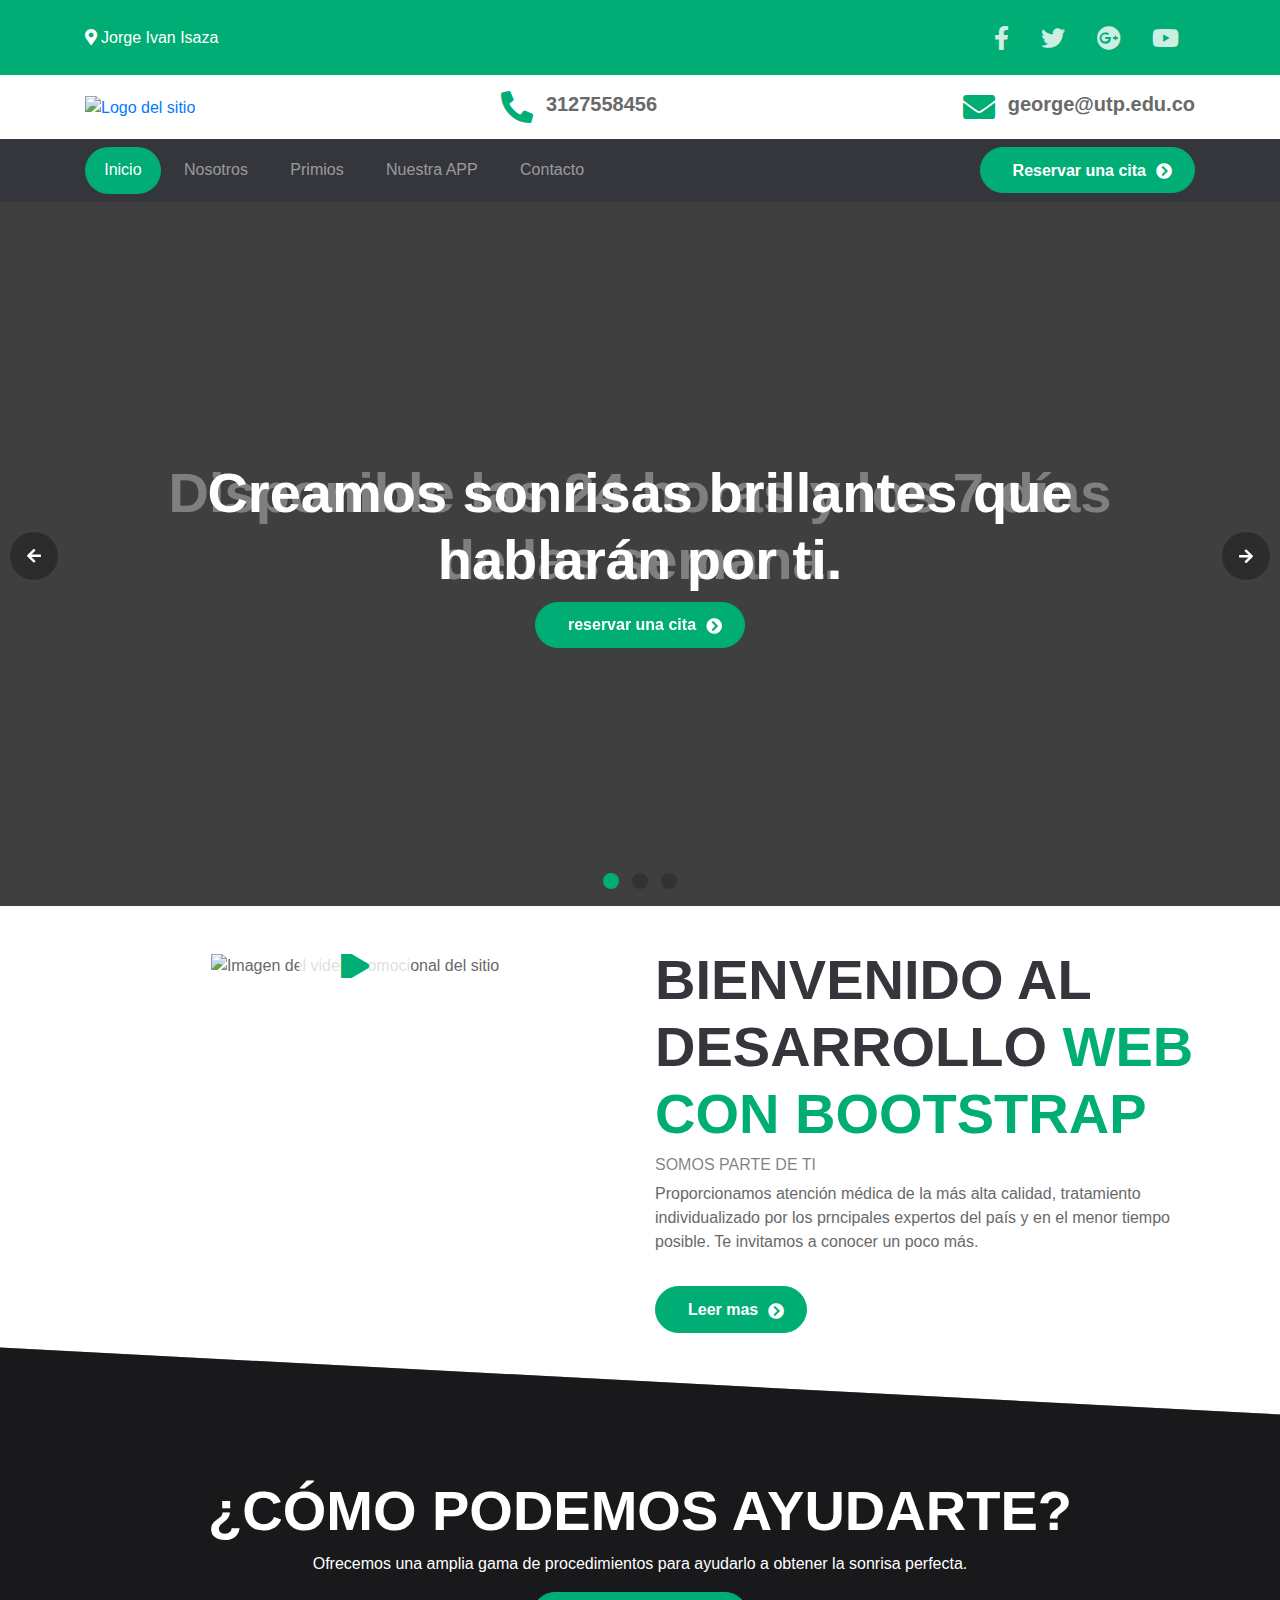
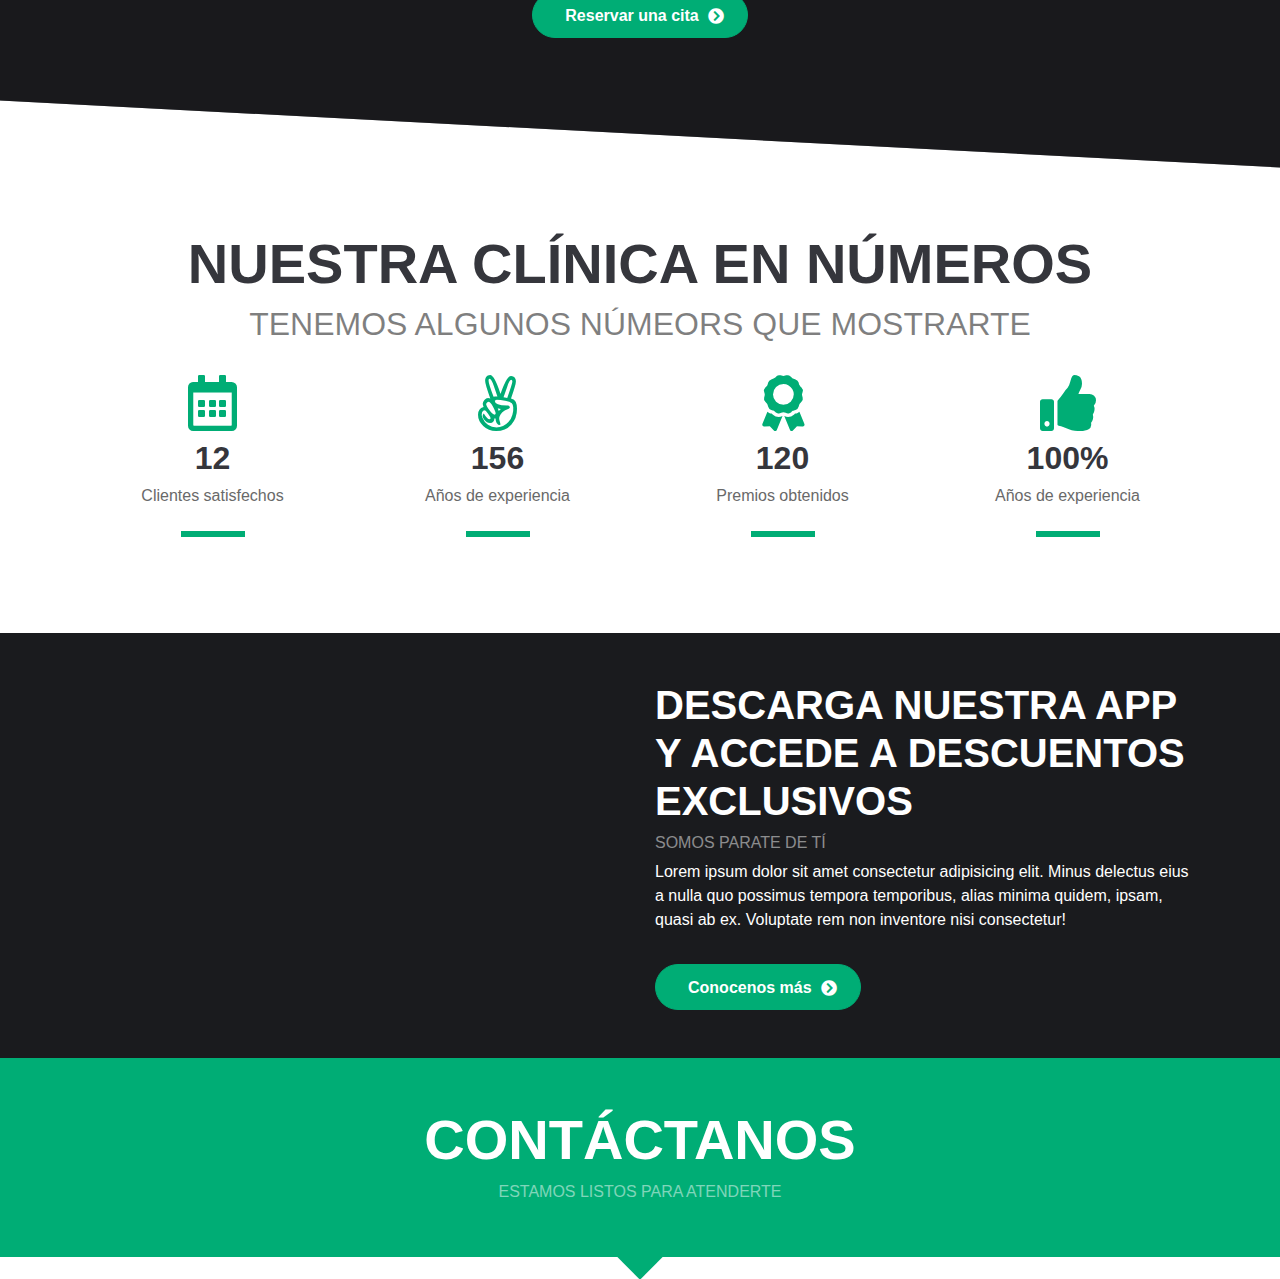
==== commit 5a103fd9: "Seccion contacto terminada" ====
--- a/index.html
+++ b/index.html
@@ -185,7 +185,7 @@
 
 
 <!-- seccion #te-ayudamos -->
-<section id="te-ayudamos" class="bg-secondary text-white text-center py-5 jarallax" data-jarallax data-speed="0.7">
+<section id="te-ayudamos" class="bg-secondary text-white text-center py-5 jarallax" data-jarallax data-speed="0.5">
     <picture class="jarallax-img">
         <source media="(min-width:1200px)" srcset="images/fondo-te-ayudamos-xl.jpg">
         <source media="(min-width:768px)" srcset="images/fondo-te-ayudamos-md.jpg">
@@ -248,6 +248,36 @@
 </section>
 
 
+<!-- seccion #nuestraapp -->
+<section id="nuestra-app" class="bg-secondary py-5 text-white text-center text-md-left jarallax" data-jarallax data-speed="0.7">
+    <picture class="jarallax-img">
+        <source media="(min-width:1200px)" srcset="images/fondo-descargar-app-xl.jpg">
+        <source media="(min-width:768px)" srcset="images/fondo-descargar-app-md.jpg">
+        <img srcset="images/fondo-descargar-app.jpg" alt="Fondo como podemos ayudarte" class="w-100">
+    </picture>
+    <div class="container">
+        <div class="row justify-content-md-end">
+            <div class="col-12 col-md-6 ">
+                <h2 class="h1 font-weight-bold">DESCARGA NUESTRA APP Y ACCEDE A DESCUENTOS EXCLUSIVOS</h2>
+                <h6 class="text-white-50">SOMOS PARATE DE TÍ</h6>
+                <p>Lorem ipsum dolor sit amet consectetur adipisicing elit. Minus delectus eius a nulla quo possimus tempora temporibus, alias minima quidem, ipsam, quasi ab ex. Voluptate rem non inventore nisi consectetur!</p>
+                <a href="#" class="btn btn-primary mt-3">Conocenos más</a>
+            </div>
+        </div>
+    </div>
+</section>
+
+
+<!-- Seccion #contacto -->
+<section id="contacto">
+    <header class="py-5 bg-primary text-white text-center position-relative">
+        <h2 class="display-4 font-weight-bold">CONTÁCTANOS</h2>
+        <h6 class="text-white-50">ESTAMOS LISTOS PARA ATENDERTE</h6>
+        <div class="detalle-rectangulo"></div>
+    </header>
+</section>
+
+
 
 
     
--- a/css/estilos.css
+++ b/css/estilos.css
@@ -289,7 +289,7 @@
 #te-ayudamos {
   position: relative;
   -webkit-transform: skew(0, 6deg);
-          transform: skew(0, 6deg); }
+  transform: skew(0, 6deg); }
 
 #te-ayudamos::before {
   content: "";
@@ -301,8 +301,8 @@
   bottom: 0; }
 
 #te-ayudamos .container {
-  -webkit-transform: skew(0, -6deg);
-          transform: skew(0, -6deg); }
+  -webkit-transform: skew(0, 6deg);
+  transform: skew(0, -6deg); }
 
 /*-----------------------------------------------------------------
 10. ESTILOS PARA "#premios"
@@ -324,6 +324,49 @@
   -webkit-transform: translateX(-50%) rotate(180deg);
           transform: translateX(-50%) rotate(180deg);
   background-color: #35363c; }
+
+/*-----------------------------------------------------------------
+11. ESTILOS PARA "#nuestra-app"
+------------------------------------------------------------------*/
+#nuestra-app::before {
+  content: "";
+  position: absolute;
+  background: rgba(0, 0, 0, 0.5);
+  left: 0;
+  top: 0;
+  right: 0;
+  bottom: 0; }
+
+.contador-linea {
+  background-color: #00ad75;
+  width: 4rem;
+  height: .4rem;
+  position: absolute;
+  bottom: 0;
+  left: 50%;
+  -webkit-transform: translateX(-50%);
+          transform: translateX(-50%);
+  -webkit-transition: all .5s ease;
+  transition: all .5s ease; }
+
+#premios .col-6:hover .contador-linea {
+  bottom: 1rem;
+  -webkit-transform: translateX(-50%) rotate(180deg);
+          transform: translateX(-50%) rotate(180deg);
+  background-color: #35363c; }
+
+/*-----------------------------------------------------------------
+16. ESTILOS PARA "#contacto"
+------------------------------------------------------------------*/
+#contacto .detalle-rectangulo {
+  position: absolute;
+  width: 2rem;
+  height: 2rem;
+  background: #00ad75;
+  left: 50%;
+  bottom: 0;
+  -webkit-transform: translateX(-50%) translateY(50%) rotate(45deg);
+          transform: translateX(-50%) translateY(50%) rotate(45deg); }
 
 /*-----------------------------------------------------------------
 X. EMPIEZA EL SHOW DE LAS MEDIAS QUERIES
